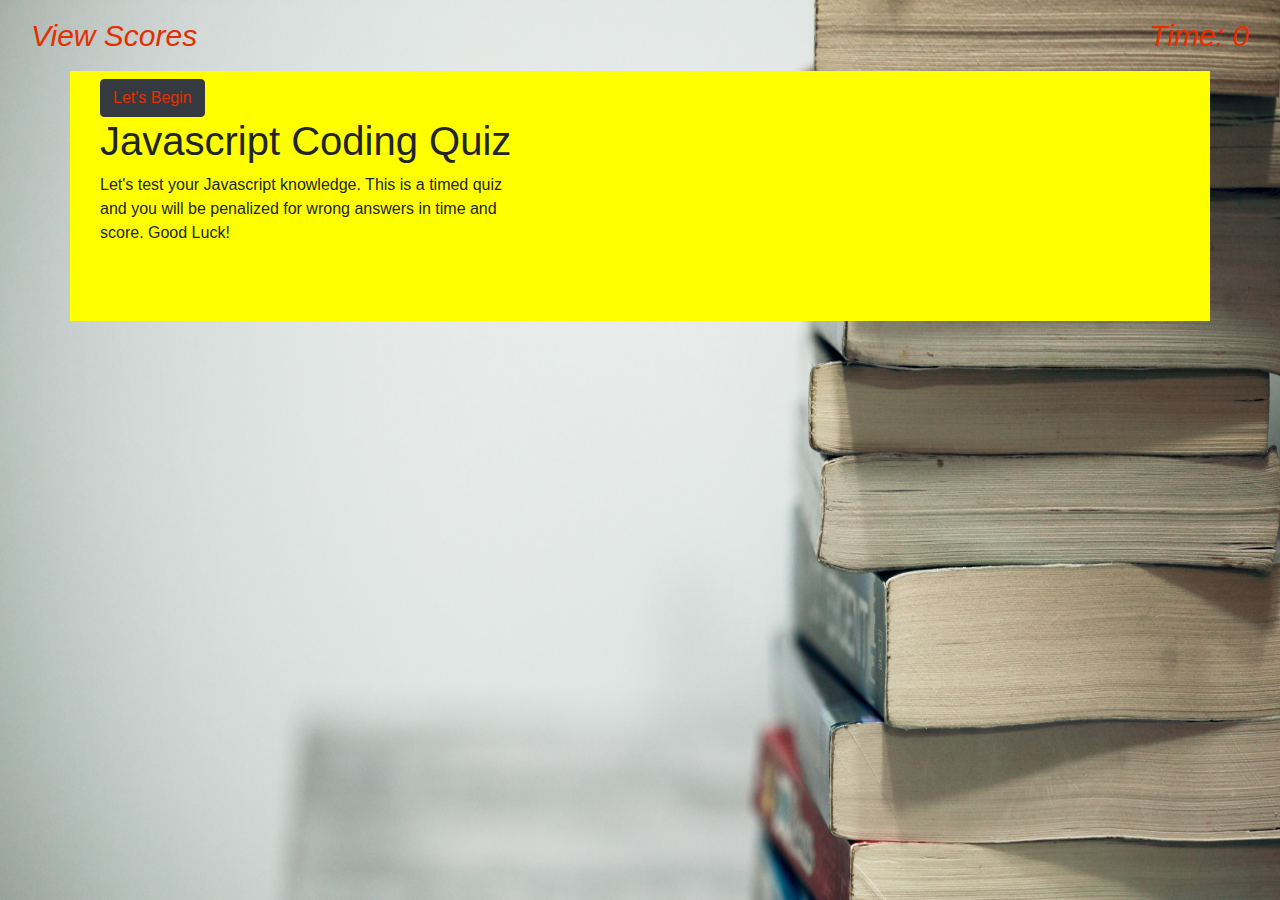
==== index.html @ 37d51cd5 "most working except highscore" ====
<!DOCTYPE html>
<html lang="en">

<head>
    <meta charset="UTF-8">
    <meta name="viewport" content="width=device-width, initial-scale=1.0">
    <link rel="stylesheet" href="https://stackpath.bootstrapcdn.com/bootstrap/4.4.1/css/bootstrap.min.css"
        integrity="sha384-Vkoo8x4CGsO3+Hhxv8T/Q5PaXtkKtu6ug5TOeNV6gBiFeWPGFN9MuhOf23Q9Ifjh" crossorigin="anonymous">
    <link rel="stylesheet" href="style.css">
    <title>Coding Quiz</title>
</head>

<body>
    <nav class="navbar navbar-inverse">
        <div class="container-fluid">
            <div class="navbar-header">
                <a class="navbar-brand" id="highscore-link" href="highScores.html">View Scores</a></div>
            <div class="nav navbar-nav navbar-right" id="theTimer">Time: 0</div>
        </div>
    </nav>
    <div class="container">
        <div class="row">
            <div class="col-md-12 col-lg-10" id="master-div">
                <h2 id="question"></h2>
                <div id="answers">
                    <button type="button" class="btn btn-dark" id="answerOne" hidden=""></button>
                    <button type="button" class="btn btn-dark" id="answerTwo" hidden=""></button>
                    <button type="button" class="btn btn-dark" id="answerThree" hidden=""></button>
                    <button type="button" class="btn btn-dark" id="answerFour" hidden=""></button>
                </div>
                <div class="col-xs-12 col-sm-8 col-md-6" id="buttonDiv"><button type="button" class="btn btn-dark"
                        id="startButton">Let's Begin</button>
                    <div id="instructions">
                        <h1>Javascript Coding Quiz</h1>
                        <p>Let's test your Javascript knowledge. This is a timed quiz and you will be penalized for
                            wrong answers in time and score. Good Luck!
                        </p>
                    </div>
                </div>
            </div>
        </div>
    </div>
    <div id="enter-initials-menu" class="py-4 mb-3 border-bottom" style="display: none;">
        <h3>Enter your initials</h3>
        <form>
            <input id="initials-input" type="text" name="score" style="border: 1px solid #d6d6d6;" /><button style="    background-color: #f6f5f5;
            border: 1px solid #d6d6d6;
            height: 28px;
            border-left: none;" id="submit-intials-btn">Submit Initials</button>
        </form>
    </div>

    <script src="./questions.js"></script>
    <script src="./scriptQz.js"></script>
</body>

<script src="https://code.jquery.com/jquery-3.4.1.slim.min.js"
    integrity="sha384-J6qa4849blE2+poT4WnyKhv5vZF5SrPo0iEjwBvKU7imGFAV0wwj1yYfoRSJoZ+n"
    crossorigin="anonymous"></script>
<script src="https://cdn.jsdelivr.net/npm/popper.js@1.16.0/dist/umd/popper.min.js"
    integrity="sha384-Q6E9RHvbIyZFJoft+2mJbHaEWldlvI9IOYy5n3zV9zzTtmI3UksdQRVvoxMfooAo"
    crossorigin="anonymous"></script>
<script src="https://stackpath.bootstrapcdn.com/bootstrap/4.4.1/js/bootstrap.min.js"
    integrity="sha384-wfSDF2E50Y2D1uUdj0O3uMBJnjuUD4Ih7YwaYd1iqfktj0Uod8GCExl3Og8ifwB6"
    crossorigin="anonymous"></script>

</body>

</html>
---- style.css ----
.container {
    background: yellow;
    height: 250px;
}

body {
    background-image: url("sharon-mccutcheon-eMP4sYPJ9x0-unsplash.jpg"); 
    background-repeat: no-repeat;
    background-size: 100% 350%;
  }

  #highscore-link, #theTimer {
      font-size: 30px;
      font-style: oblique;
      color: #e62e00;
  } 

  #startButton {
    color: #e62e00;

  }
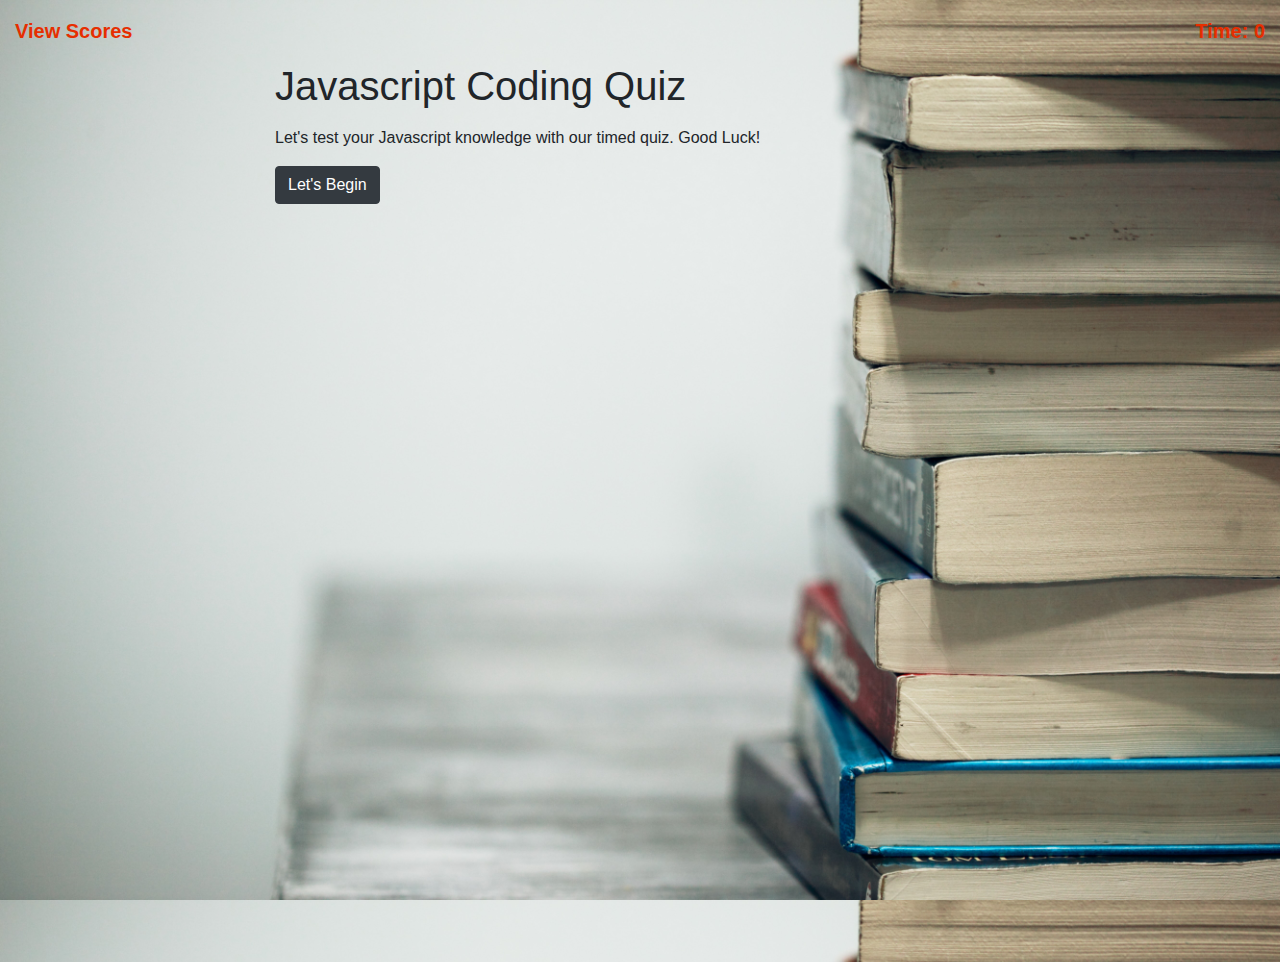
==== commit afc18e1c: "new name" ====
--- a/index.html
+++ b/index.html
@@ -4,65 +4,69 @@
 <head>
     <meta charset="UTF-8">
     <meta name="viewport" content="width=device-width, initial-scale=1.0">
+    <meta http-equiv="X-UA-Compatible" content="ie=edge">
+
     <link rel="stylesheet" href="https://stackpath.bootstrapcdn.com/bootstrap/4.4.1/css/bootstrap.min.css"
         integrity="sha384-Vkoo8x4CGsO3+Hhxv8T/Q5PaXtkKtu6ug5TOeNV6gBiFeWPGFN9MuhOf23Q9Ifjh" crossorigin="anonymous">
-    <link rel="stylesheet" href="style.css">
+    <link href="https://fonts.googleapis.com/css?family=Dosis&display=swap" rel="stylesheet">
+    <link rel="stylesheet" href="./quiz.css">
+
+
     <title>Coding Quiz</title>
 </head>
 
-<body>
-    <nav class="navbar navbar-inverse">
-        <div class="container-fluid">
-            <div class="navbar-header">
-                <a class="navbar-brand" id="highscore-link" href="highScores.html">View Scores</a></div>
-            <div class="nav navbar-nav navbar-right" id="theTimer">Time: 0</div>
-        </div>
-    </nav>
-    <div class="container">
-        <div class="row">
-            <div class="col-md-12 col-lg-10" id="master-div">
-                <h2 id="question"></h2>
-                <div id="answers">
-                    <button type="button" class="btn btn-dark" id="answerOne" hidden=""></button>
-                    <button type="button" class="btn btn-dark" id="answerTwo" hidden=""></button>
-                    <button type="button" class="btn btn-dark" id="answerThree" hidden=""></button>
-                    <button type="button" class="btn btn-dark" id="answerFour" hidden=""></button>
-                </div>
-                <div class="col-xs-12 col-sm-8 col-md-6" id="buttonDiv"><button type="button" class="btn btn-dark"
-                        id="startButton">Let's Begin</button>
-                    <div id="instructions">
-                        <h1>Javascript Coding Quiz</h1>
-                        <p>Let's test your Javascript knowledge. This is a timed quiz and you will be penalized for
-                            wrong answers in time and score. Good Luck!
-                        </p>
-                    </div>
-                </div>
+<body class="h-100">
+    <div class="container-fluid">
+        <div class="row mb-3 pt-3">
+            <div class="col-auto">
+                <a href="#" id="highscores-link" onclick="viewScores()">View Scores</a>
+                <a href="#" id="backToStart-link" onclick="goBackToStart()" style="display: none;">Go Back</a>
             </div>
+            <div id="clock-container" class="col text-right">
+                Time: <span id="theTimer">0</span>
+            </div>
+
         </div>
     </div>
-    <div id="enter-initials-menu" class="py-4 mb-3 border-bottom" style="display: none;">
-        <h3>Enter your initials</h3>
-        <form>
-            <input id="initials-input" type="text" name="score" style="border: 1px solid #d6d6d6;" /><button style="    background-color: #f6f5f5;
-            border: 1px solid #d6d6d6;
-            height: 28px;
-            border-left: none;" id="submit-intials-btn">Submit Initials</button>
-        </form>
+    <div class="container">
+        <div class="row justify-content-center">
+            <main class="col-12 col-md-8">
+                <h1 id="quizHeading" class="mb-3">Javascript Coding Quiz</h1>
+                <div id="enter-initials-menu" class="py-4 mb-3 border-bottom" style="display: none;">
+                    <h3>Enter your initials</h3>
+                    <form>
+                        <input id="initials-input" type="text" name="score" style="border: 1px solid grey" /><button
+                            style="    background-color: #f6f5f5;
+                        border: 1px solid grey;
+                        height: 30px;
+                        border-left: none;" id="submit-intials-btn">Submit</button>
+                    </form>
+                </div>
+                <div id="start-menu">
+                    <p>Let's test your Javascript knowledge with our timed quiz. Good Luck!</p>
+                    <button onclick="startButton()" class="btn btn-dark">Let's Begin</button>
+                </div>
+                <div id="quizChoices">
+
+                </div>
+                <div id="scoreCard">
+
+                </div>
+            </main>
+        </div>
     </div>
+    <script type="text/javascript" src="./questions.js"></script>
+    <script type="text/javascript" src="./quiz.js"></script>
 
-    <script src="./questions.js"></script>
-    <script src="./scriptQz.js"></script>
-</body>
-
-<script src="https://code.jquery.com/jquery-3.4.1.slim.min.js"
-    integrity="sha384-J6qa4849blE2+poT4WnyKhv5vZF5SrPo0iEjwBvKU7imGFAV0wwj1yYfoRSJoZ+n"
-    crossorigin="anonymous"></script>
-<script src="https://cdn.jsdelivr.net/npm/popper.js@1.16.0/dist/umd/popper.min.js"
-    integrity="sha384-Q6E9RHvbIyZFJoft+2mJbHaEWldlvI9IOYy5n3zV9zzTtmI3UksdQRVvoxMfooAo"
-    crossorigin="anonymous"></script>
-<script src="https://stackpath.bootstrapcdn.com/bootstrap/4.4.1/js/bootstrap.min.js"
-    integrity="sha384-wfSDF2E50Y2D1uUdj0O3uMBJnjuUD4Ih7YwaYd1iqfktj0Uod8GCExl3Og8ifwB6"
-    crossorigin="anonymous"></script>
+    <script src="https://code.jquery.com/jquery-3.4.1.slim.min.js"
+        integrity="sha384-J6qa4849blE2+poT4WnyKhv5vZF5SrPo0iEjwBvKU7imGFAV0wwj1yYfoRSJoZ+n"
+        crossorigin="anonymous"></script>
+    <script src="https://cdn.jsdelivr.net/npm/popper.js@1.16.0/dist/umd/popper.min.js"
+        integrity="sha384-Q6E9RHvbIyZFJoft+2mJbHaEWldlvI9IOYy5n3zV9zzTtmI3UksdQRVvoxMfooAo"
+        crossorigin="anonymous"></script>
+    <script src="https://stackpath.bootstrapcdn.com/bootstrap/4.4.1/js/bootstrap.min.js"
+        integrity="sha384-wfSDF2E50Y2D1uUdj0O3uMBJnjuUD4Ih7YwaYd1iqfktj0Uod8GCExl3Og8ifwB6"
+        crossorigin="anonymous"></script>
 
 </body>
 
--- a/quiz.css
+++ b/quiz.css
@@ -0,0 +1,25 @@
+
+html, body, .container {
+    height: 100%;
+}
+
+#clock-container, a {
+    font-size: 20px;
+    color: #e62e00;
+    font-weight: bold;
+}
+
+
+
+body {
+    background-image: url("sharon-mccutcheon-eMP4sYPJ9x0-unsplash.jpg");
+    background-size: cover;
+ 
+}
+
+h1 {
+    font-family: 'Lucida Sans', 'Lucida Sans Regular', 'Lucida Grande', 'Lucida Sans Unicode', Geneva, Verdana, sans-serif;
+}
+
+
+
